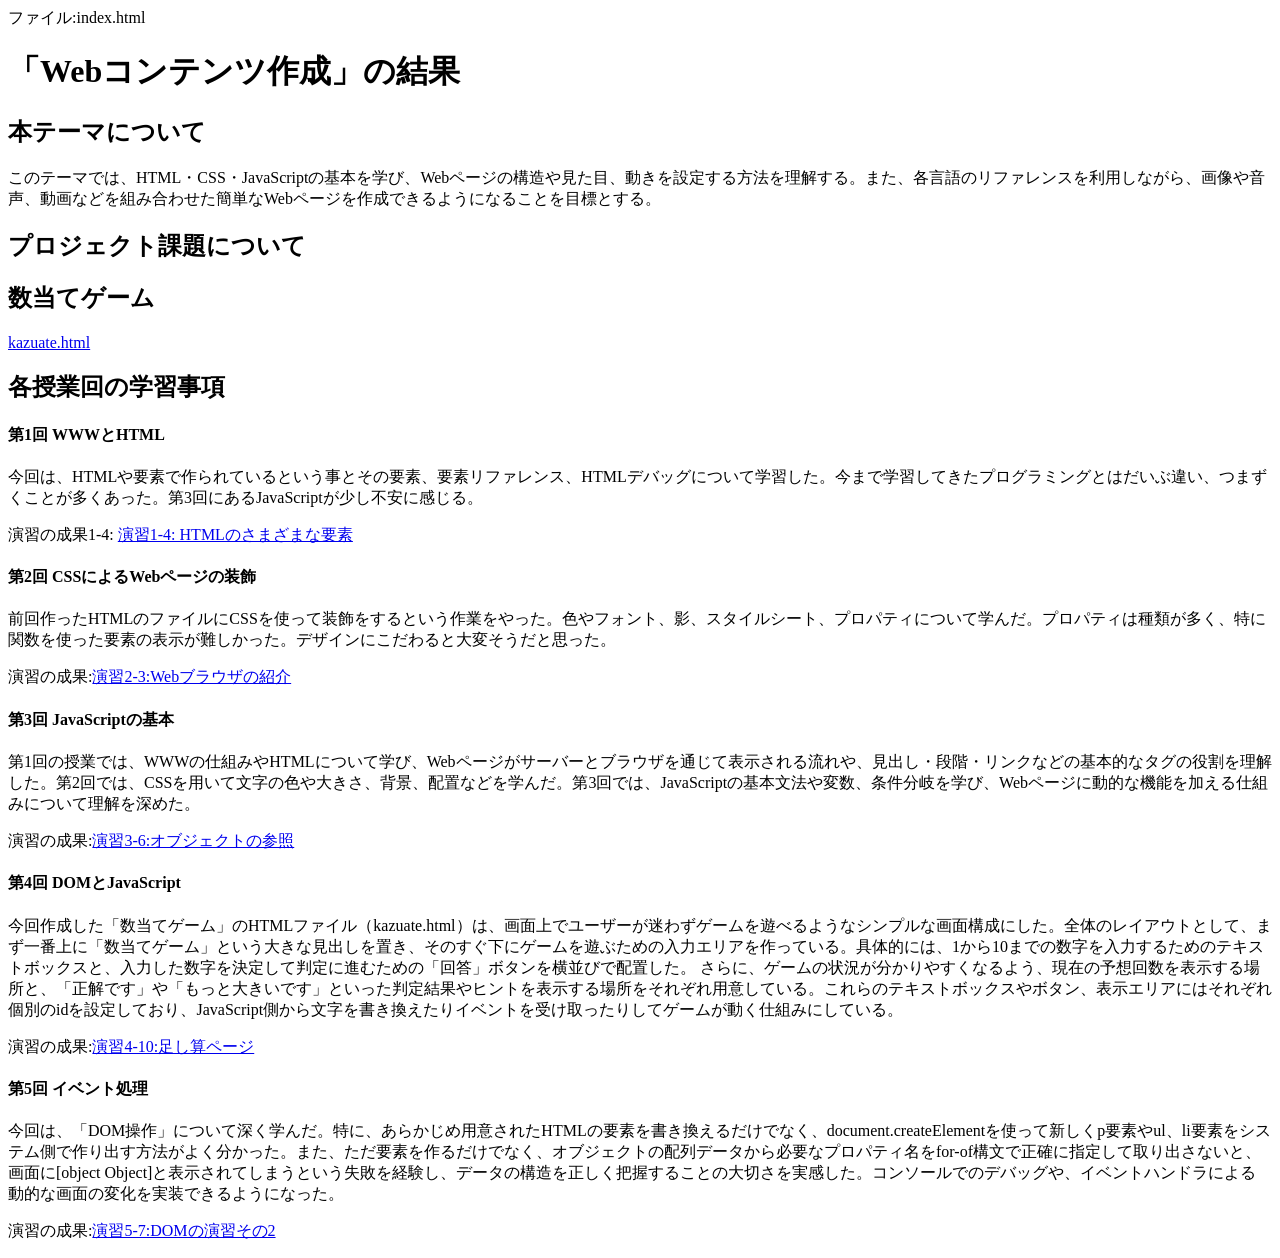
==== index.html @ dcc4caca "編集" ====
ファイル:index.html

<!DOCTYPE html>
<html>
  <head>
    <meta charset="utf-8">
    <title>My test page</title>
    <link rel="stylesheet" href="style.css">
  </head>
  <body>
    <h1>「Webコンテンツ作成」の結果</h1>
    <h2>本テーマについて</h2>
    <p>このテーマでは、HTML・CSS・JavaScriptの基本を学び、Webページの構造や見た目、動きを設定する方法を理解する。また、各言語のリファレンスを利用しながら、画像や音声、動画などを組み合わせた簡単なWebページを作成できるようになることを目標とする。
    </p>
    <h2>プロジェクト課題について</h2>

    <h2>数当てゲーム</h2>
    <a href="kazuate.html" target="_blank">kazuate.html</a>
    <h2>各授業回の学習事項</h2>

    <h4>第1回 WWWとHTML</h4>

    <p>今回は、HTMLや要素で作られているという事とその要素、要素リファレンス、HTMLデバッグについて学習した。今まで学習してきたプログラミングとはだいぶ違い、つまずくことが多くあった。第3回にあるJavaScriptが少し不安に感じる。</p>
    
    <p>演習の成果1-4: <a href="practice-html/elements.html" target="_blank">演習1-4: HTMLのさまざまな要素</a></p> 
   
    <h4>第2回 CSSによるWebページの装飾</h4>

    <p>前回作ったHTMLのファイルにCSSを使って装飾をするという作業をやった。色やフォント、影、スタイルシート、プロパティについて学んだ。プロパティは種類が多く、特に関数を使った要素の表示が難しかった。デザインにこだわると大変そうだと思った。</p>
    <p>演習の成果:<a href="practice-css/browser-intro.html"
    target="_blank">演習2-3:Webブラウザの紹介</a></p>

    <h4>第3回 JavaScriptの基本</h4>

    <p>第1回の授業では、WWWの仕組みやHTMLについて学び、Webページがサーバーとブラウザを通じて表示される流れや、見出し・段階・リンクなどの基本的なタグの役割を理解した。第2回では、CSSを用いて文字の色や大きさ、背景、配置などを学んだ。第3回では、JavaScriptの基本文法や変数、条件分岐を学び、Webページに動的な機能を加える仕組みについて理解を深めた。</p>
    <p>演習の成果:<a href="practice-js/jsintro.html"
    target="_blank">演習3-6:オブジェクトの参照</a></p>

    <h4>第4回 DOMとJavaScript</h4>

    <p>今回作成した「数当てゲーム」のHTMLファイル（kazuate.html）は、画面上でユーザーが迷わずゲームを遊べるようなシンプルな画面構成にした。全体のレイアウトとして、まず一番上に「数当てゲーム」という大きな見出しを置き、そのすぐ下にゲームを遊ぶための入力エリアを作っている。具体的には、1から10までの数字を入力するためのテキストボックスと、入力した数字を決定して判定に進むための「回答」ボタンを横並びで配置した。
      さらに、ゲームの状況が分かりやすくなるよう、現在の予想回数を表示する場所と、「正解です」や「もっと大きいです」といった判定結果やヒントを表示する場所をそれぞれ用意している。これらのテキストボックスやボタン、表示エリアにはそれぞれ個別のidを設定しており、JavaScript側から文字を書き換えたりイベントを受け取ったりしてゲームが動く仕組みにしている。</p>
    <p>演習の成果:<a href="practice-eventdom/tashizan.html"
    target="_blank">演習4-10:足し算ページ</a></p>

    <h4>第5回 イベント処理</h4>

    <p>今回は、「DOM操作」について深く学んだ。特に、あらかじめ用意されたHTMLの要素を書き換えるだけでなく、document.createElementを使って新しくp要素やul、li要素をシステム側で作り出す方法がよく分かった。また、ただ要素を作るだけでなく、オブジェクトの配列データから必要なプロパティ名をfor-of構文で正確に指定して取り出さないと、画面に[object Object]と表示されてしまうという失敗を経験し、データの構造を正しく把握することの大切さを実感した。コンソールでのデバッグや、イベントハンドラによる動的な画面の変化を実装できるようになった。</p>
    <p>演習の成果:<a href="practice-dom2/dom2-exercise.html"
    target="_blank">演習5-7:DOMの演習その2</a></p>
  </body>
</html>
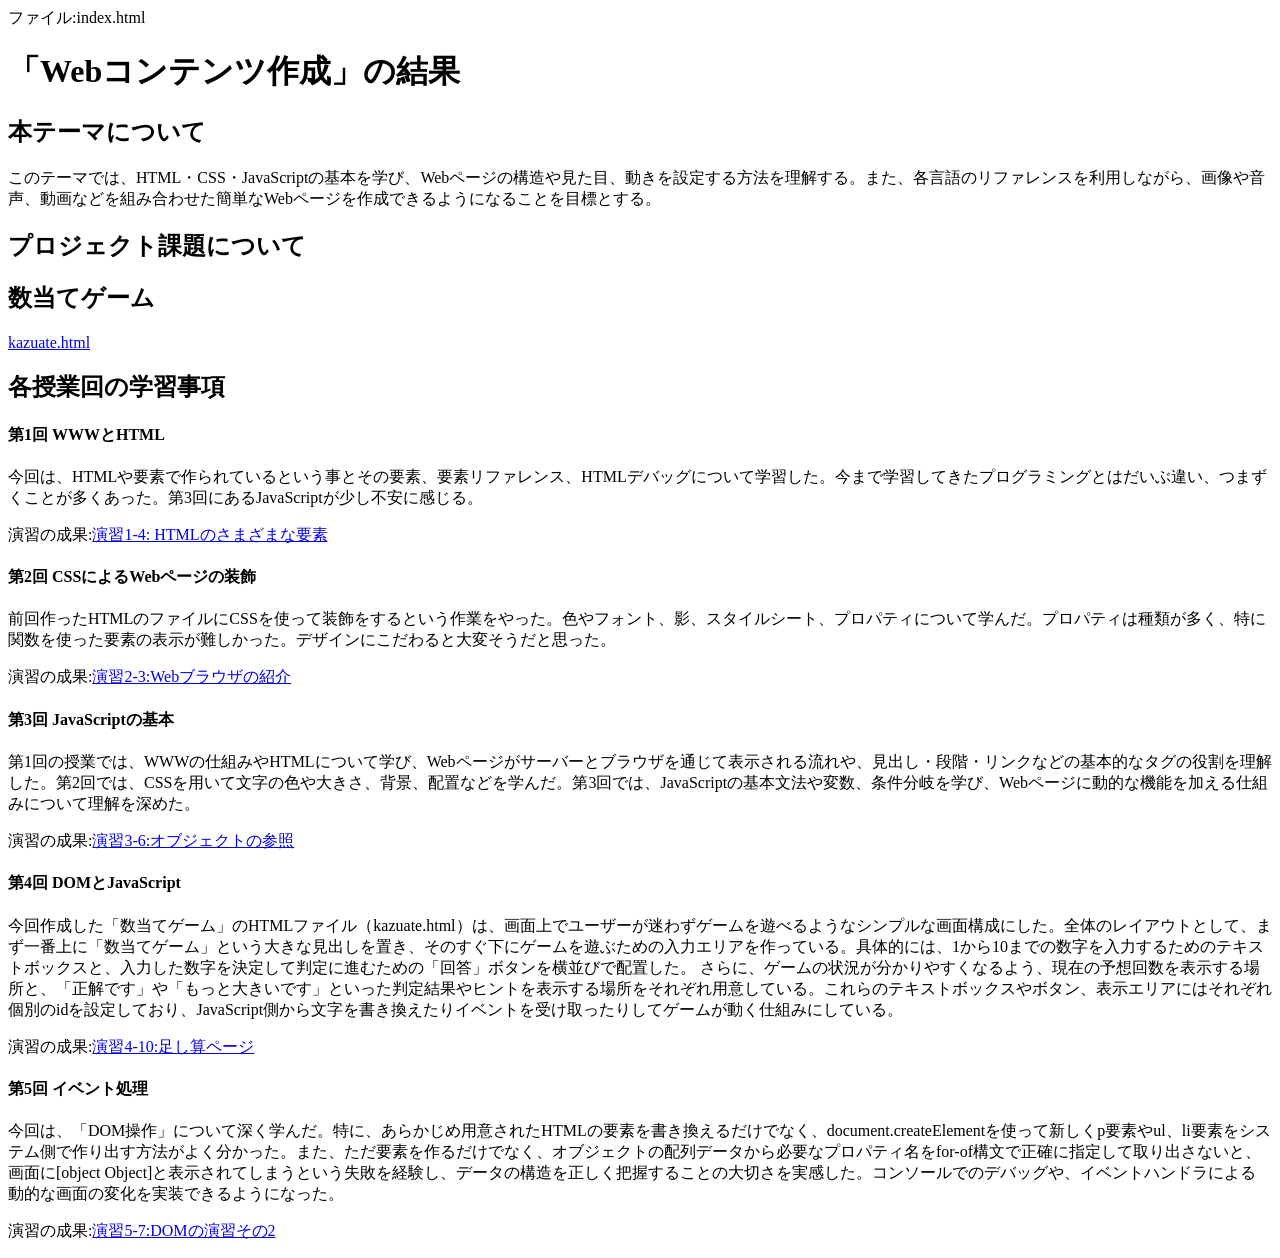
==== commit eea9e443: "編集" ====
--- a/index.html
+++ b/index.html
@@ -22,7 +22,7 @@
 
     <p>今回は、HTMLや要素で作られているという事とその要素、要素リファレンス、HTMLデバッグについて学習した。今まで学習してきたプログラミングとはだいぶ違い、つまずくことが多くあった。第3回にあるJavaScriptが少し不安に感じる。</p>
     
-    <p>演習の成果1-4: <a href="practice-html/elements.html" target="_blank">演習1-4: HTMLのさまざまな要素</a></p> 
+    <p>演習の成果:<a href="practice-html/elements.html" target="_blank">演習1-4: HTMLのさまざまな要素</a></p> 
    
     <h4>第2回 CSSによるWebページの装飾</h4>
 
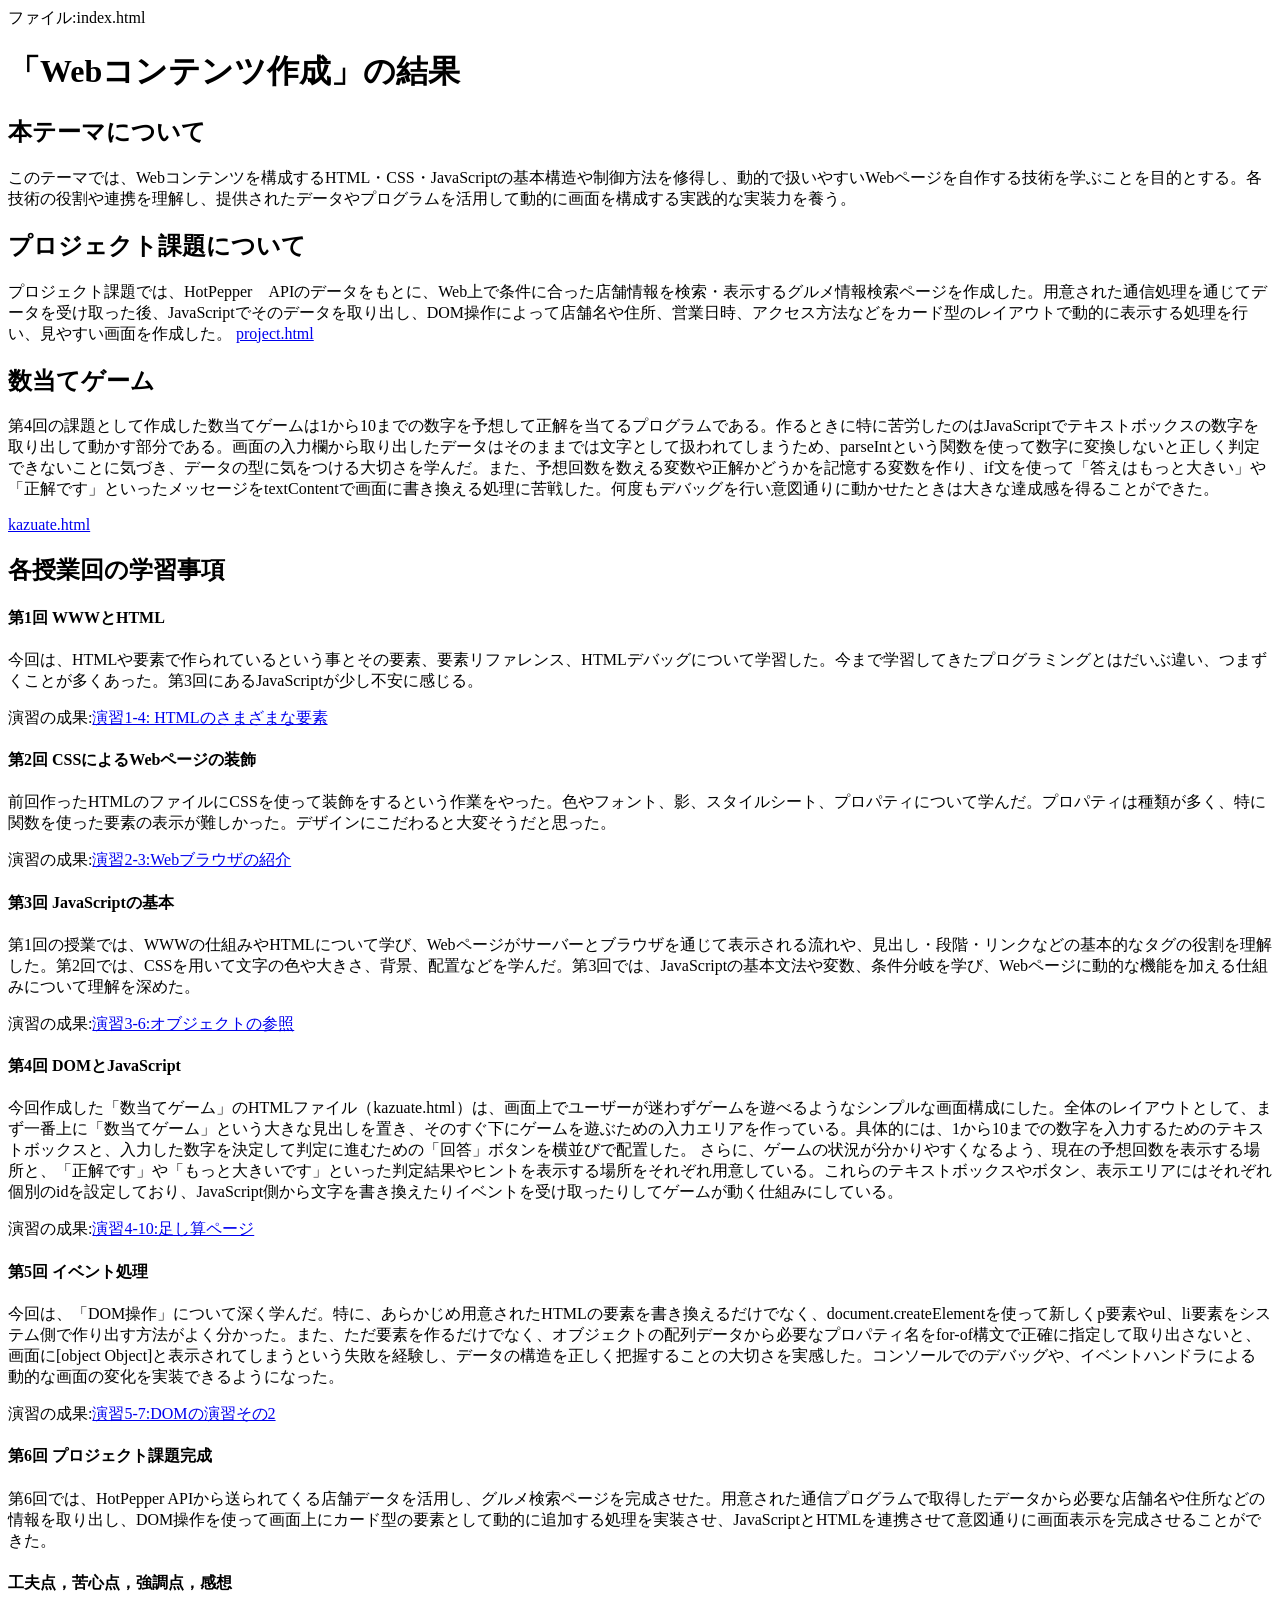
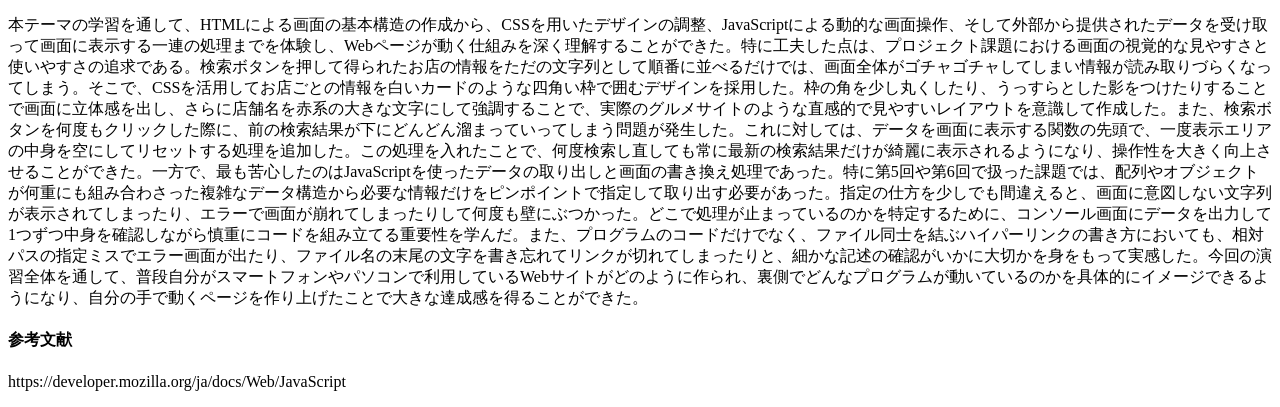
==== commit 9c34139f: "最終レポート" ====
--- a/index.html
+++ b/index.html
@@ -10,11 +10,13 @@
   <body>
     <h1>「Webコンテンツ作成」の結果</h1>
     <h2>本テーマについて</h2>
-    <p>このテーマでは、HTML・CSS・JavaScriptの基本を学び、Webページの構造や見た目、動きを設定する方法を理解する。また、各言語のリファレンスを利用しながら、画像や音声、動画などを組み合わせた簡単なWebページを作成できるようになることを目標とする。
+    <p>このテーマでは、Webコンテンツを構成するHTML・CSS・JavaScriptの基本構造や制御方法を修得し、動的で扱いやすいWebページを自作する技術を学ぶことを目的とする。各技術の役割や連携を理解し、提供されたデータやプログラムを活用して動的に画面を構成する実践的な実装力を養う。
     </p>
     <h2>プロジェクト課題について</h2>
-
+    プロジェクト課題では、HotPepper　APIのデータをもとに、Web上で条件に合った店舗情報を検索・表示するグルメ情報検索ページを作成した。用意された通信処理を通じてデータを受け取った後、JavaScriptでそのデータを取り出し、DOM操作によって店舗名や住所、営業日時、アクセス方法などをカード型のレイアウトで動的に表示する処理を行い、見やすい画面を作成した。
+    <a href="practice-css/project.html" target="_blank">project.html</a>
     <h2>数当てゲーム</h2>
+    <p>第4回の課題として作成した数当てゲームは1から10までの数字を予想して正解を当てるプログラムである。作るときに特に苦労したのはJavaScriptでテキストボックスの数字を取り出して動かす部分である。画面の入力欄から取り出したデータはそのままでは文字として扱われてしまうため、parseIntという関数を使って数字に変換しないと正しく判定できないことに気づき、データの型に気をつける大切さを学んだ。また、予想回数を数える変数や正解かどうかを記憶する変数を作り、if文を使って「答えはもっと大きい」や「正解です」といったメッセージをtextContentで画面に書き換える処理に苦戦した。何度もデバッグを行い意図通りに動かせたときは大きな達成感を得ることができた。</p>
     <a href="kazuate.html" target="_blank">kazuate.html</a>
     <h2>各授業回の学習事項</h2>
 
@@ -48,5 +50,16 @@
     <p>今回は、「DOM操作」について深く学んだ。特に、あらかじめ用意されたHTMLの要素を書き換えるだけでなく、document.createElementを使って新しくp要素やul、li要素をシステム側で作り出す方法がよく分かった。また、ただ要素を作るだけでなく、オブジェクトの配列データから必要なプロパティ名をfor-of構文で正確に指定して取り出さないと、画面に[object Object]と表示されてしまうという失敗を経験し、データの構造を正しく把握することの大切さを実感した。コンソールでのデバッグや、イベントハンドラによる動的な画面の変化を実装できるようになった。</p>
     <p>演習の成果:<a href="practice-dom2/dom2-exercise.html"
     target="_blank">演習5-7:DOMの演習その2</a></p>
+
+    <h4>第6回 プロジェクト課題完成</h4>
+
+    <p>第6回では、HotPepper APIから送られてくる店舗データを活用し、グルメ検索ページを完成させた。用意された通信プログラムで取得したデータから必要な店舗名や住所などの情報を取り出し、DOM操作を使って画面上にカード型の要素として動的に追加する処理を実装させ、JavaScriptとHTMLを連携させて意図通りに画面表示を完成させることができた。</p>
+
+    <h4>工夫点，苦心点，強調点，感想</h4>
+
+    <p>本テーマの学習を通して、HTMLによる画面の基本構造の作成から、CSSを用いたデザインの調整、JavaScriptによる動的な画面操作、そして外部から提供されたデータを受け取って画面に表示する一連の処理までを体験し、Webページが動く仕組みを深く理解することができた。特に工夫した点は、プロジェクト課題における画面の視覚的な見やすさと使いやすさの追求である。検索ボタンを押して得られたお店の情報をただの文字列として順番に並べるだけでは、画面全体がゴチャゴチャしてしまい情報が読み取りづらくなってしまう。そこで、CSSを活用してお店ごとの情報を白いカードのような四角い枠で囲むデザインを採用した。枠の角を少し丸くしたり、うっすらとした影をつけたりすることで画面に立体感を出し、さらに店舗名を赤系の大きな文字にして強調することで、実際のグルメサイトのような直感的で見やすいレイアウトを意識して作成した。また、検索ボタンを何度もクリックした際に、前の検索結果が下にどんどん溜まっていってしまう問題が発生した。これに対しては、データを画面に表示する関数の先頭で、一度表示エリアの中身を空にしてリセットする処理を追加した。この処理を入れたことで、何度検索し直しても常に最新の検索結果だけが綺麗に表示されるようになり、操作性を大きく向上させることができた。一方で、最も苦心したのはJavaScriptを使ったデータの取り出しと画面の書き換え処理であった。特に第5回や第6回で扱った課題では、配列やオブジェクトが何重にも組み合わさった複雑なデータ構造から必要な情報だけをピンポイントで指定して取り出す必要があった。指定の仕方を少しでも間違えると、画面に意図しない文字列が表示されてしまったり、エラーで画面が崩れてしまったりして何度も壁にぶつかった。どこで処理が止まっているのかを特定するために、コンソール画面にデータを出力して1つずつ中身を確認しながら慎重にコードを組み立てる重要性を学んだ。また、プログラムのコードだけでなく、ファイル同士を結ぶハイパーリンクの書き方においても、相対パスの指定ミスでエラー画面が出たり、ファイル名の末尾の文字を書き忘れてリンクが切れてしまったりと、細かな記述の確認がいかに大切かを身をもって実感した。今回の演習全体を通して、普段自分がスマートフォンやパソコンで利用しているWebサイトがどのように作られ、裏側でどんなプログラムが動いているのかを具体的にイメージできるようになり、自分の手で動くページを作り上げたことで大きな達成感を得ることができた。</p>
+
+    <h4>参考文献</h4>
+    <p>https://developer.mozilla.org/ja/docs/Web/JavaScript</p>
   </body>
 </html>
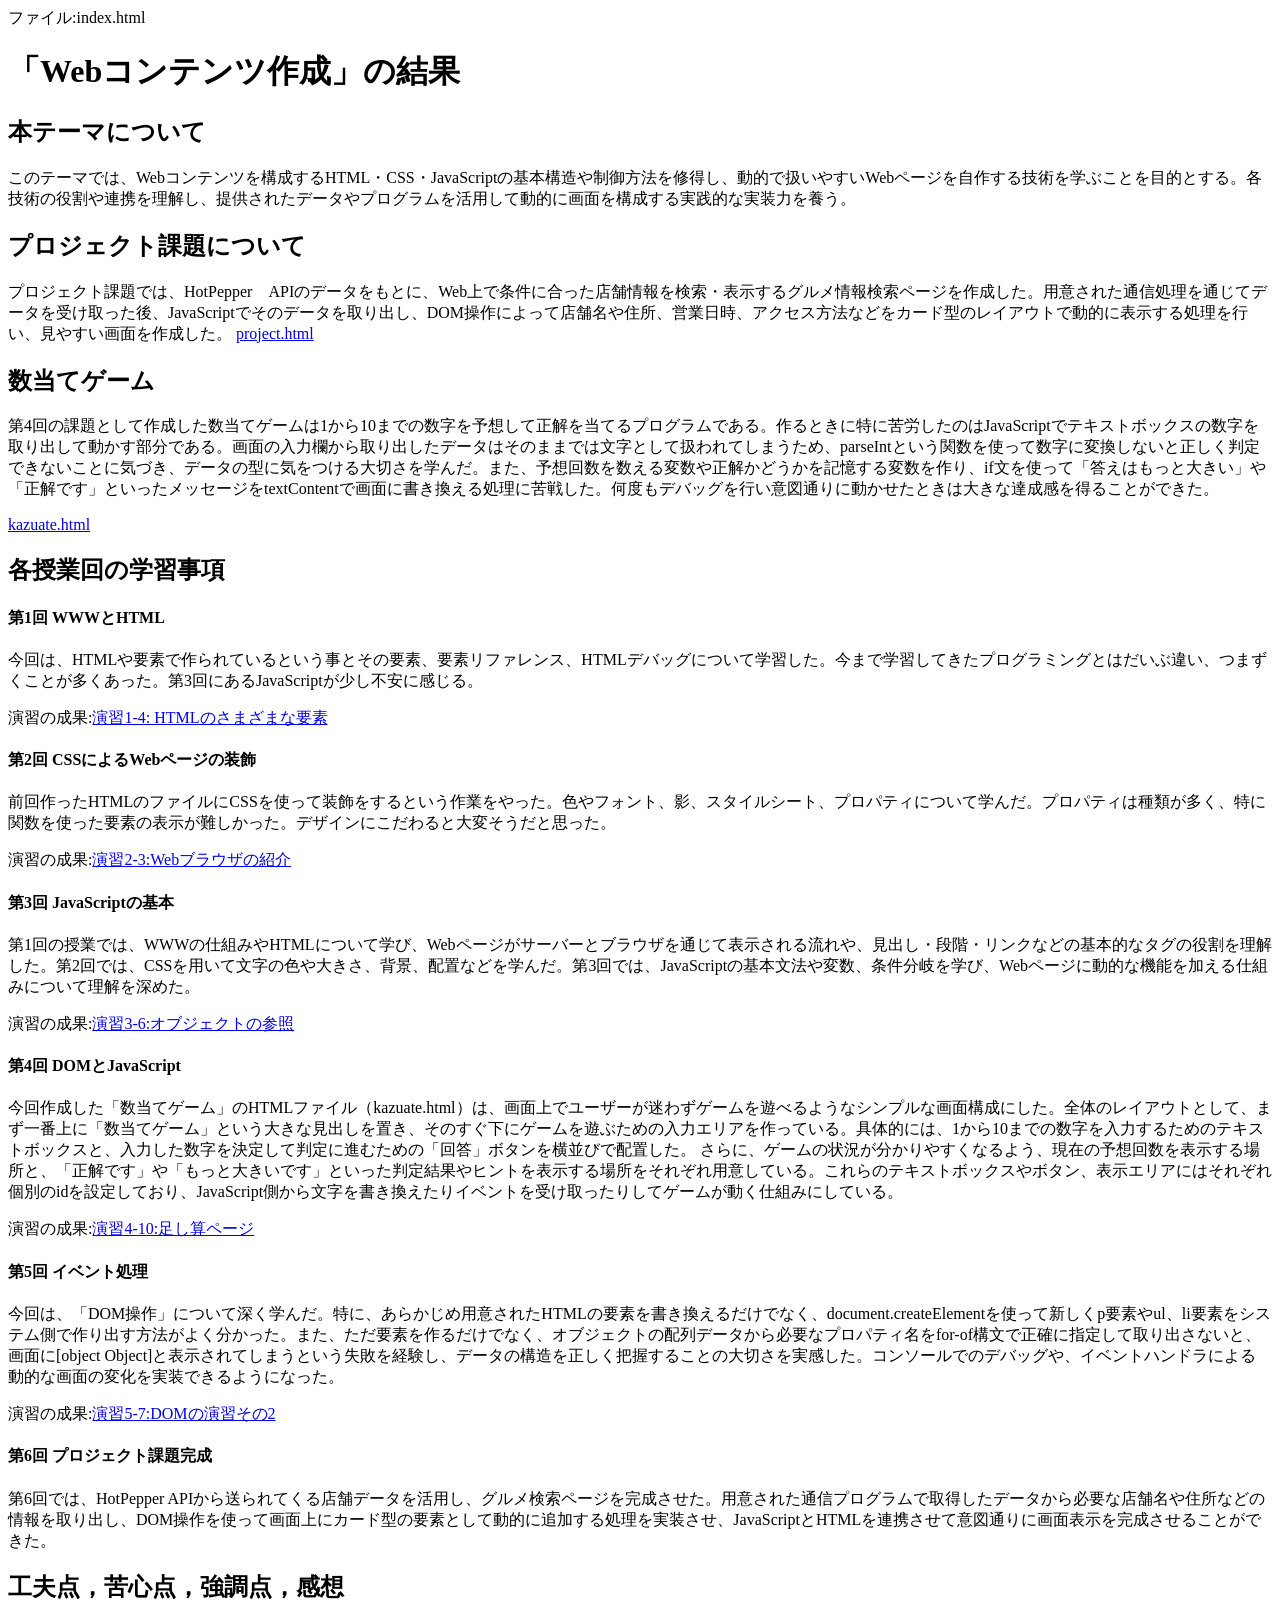
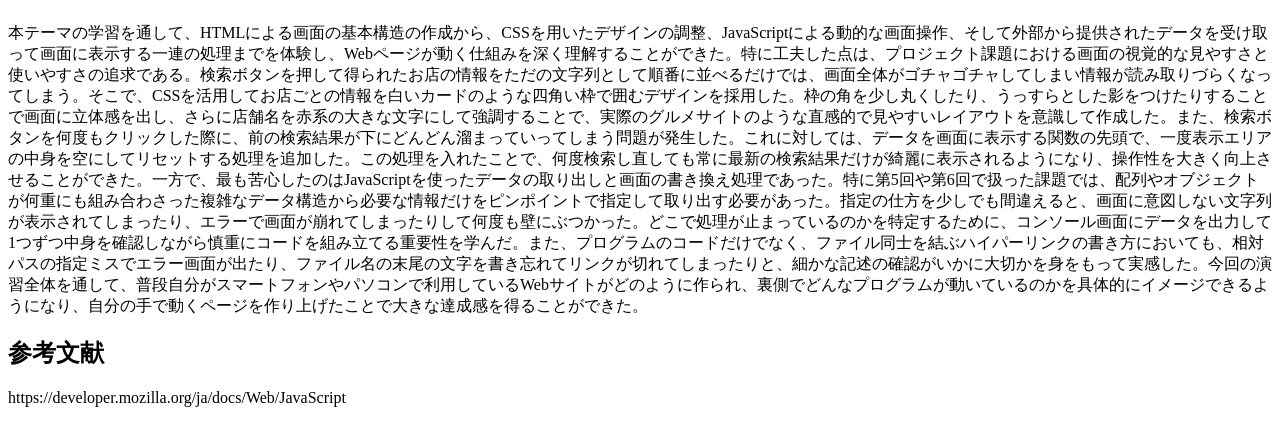
==== commit fa18fe05: "最終レポート" ====
--- a/index.html
+++ b/index.html
@@ -55,11 +55,11 @@
 
     <p>第6回では、HotPepper APIから送られてくる店舗データを活用し、グルメ検索ページを完成させた。用意された通信プログラムで取得したデータから必要な店舗名や住所などの情報を取り出し、DOM操作を使って画面上にカード型の要素として動的に追加する処理を実装させ、JavaScriptとHTMLを連携させて意図通りに画面表示を完成させることができた。</p>
 
-    <h4>工夫点，苦心点，強調点，感想</h4>
+    <h2>工夫点，苦心点，強調点，感想</h2>
 
     <p>本テーマの学習を通して、HTMLによる画面の基本構造の作成から、CSSを用いたデザインの調整、JavaScriptによる動的な画面操作、そして外部から提供されたデータを受け取って画面に表示する一連の処理までを体験し、Webページが動く仕組みを深く理解することができた。特に工夫した点は、プロジェクト課題における画面の視覚的な見やすさと使いやすさの追求である。検索ボタンを押して得られたお店の情報をただの文字列として順番に並べるだけでは、画面全体がゴチャゴチャしてしまい情報が読み取りづらくなってしまう。そこで、CSSを活用してお店ごとの情報を白いカードのような四角い枠で囲むデザインを採用した。枠の角を少し丸くしたり、うっすらとした影をつけたりすることで画面に立体感を出し、さらに店舗名を赤系の大きな文字にして強調することで、実際のグルメサイトのような直感的で見やすいレイアウトを意識して作成した。また、検索ボタンを何度もクリックした際に、前の検索結果が下にどんどん溜まっていってしまう問題が発生した。これに対しては、データを画面に表示する関数の先頭で、一度表示エリアの中身を空にしてリセットする処理を追加した。この処理を入れたことで、何度検索し直しても常に最新の検索結果だけが綺麗に表示されるようになり、操作性を大きく向上させることができた。一方で、最も苦心したのはJavaScriptを使ったデータの取り出しと画面の書き換え処理であった。特に第5回や第6回で扱った課題では、配列やオブジェクトが何重にも組み合わさった複雑なデータ構造から必要な情報だけをピンポイントで指定して取り出す必要があった。指定の仕方を少しでも間違えると、画面に意図しない文字列が表示されてしまったり、エラーで画面が崩れてしまったりして何度も壁にぶつかった。どこで処理が止まっているのかを特定するために、コンソール画面にデータを出力して1つずつ中身を確認しながら慎重にコードを組み立てる重要性を学んだ。また、プログラムのコードだけでなく、ファイル同士を結ぶハイパーリンクの書き方においても、相対パスの指定ミスでエラー画面が出たり、ファイル名の末尾の文字を書き忘れてリンクが切れてしまったりと、細かな記述の確認がいかに大切かを身をもって実感した。今回の演習全体を通して、普段自分がスマートフォンやパソコンで利用しているWebサイトがどのように作られ、裏側でどんなプログラムが動いているのかを具体的にイメージできるようになり、自分の手で動くページを作り上げたことで大きな達成感を得ることができた。</p>
 
-    <h4>参考文献</h4>
+    <h2>参考文献</h2>
     <p>https://developer.mozilla.org/ja/docs/Web/JavaScript</p>
   </body>
 </html>
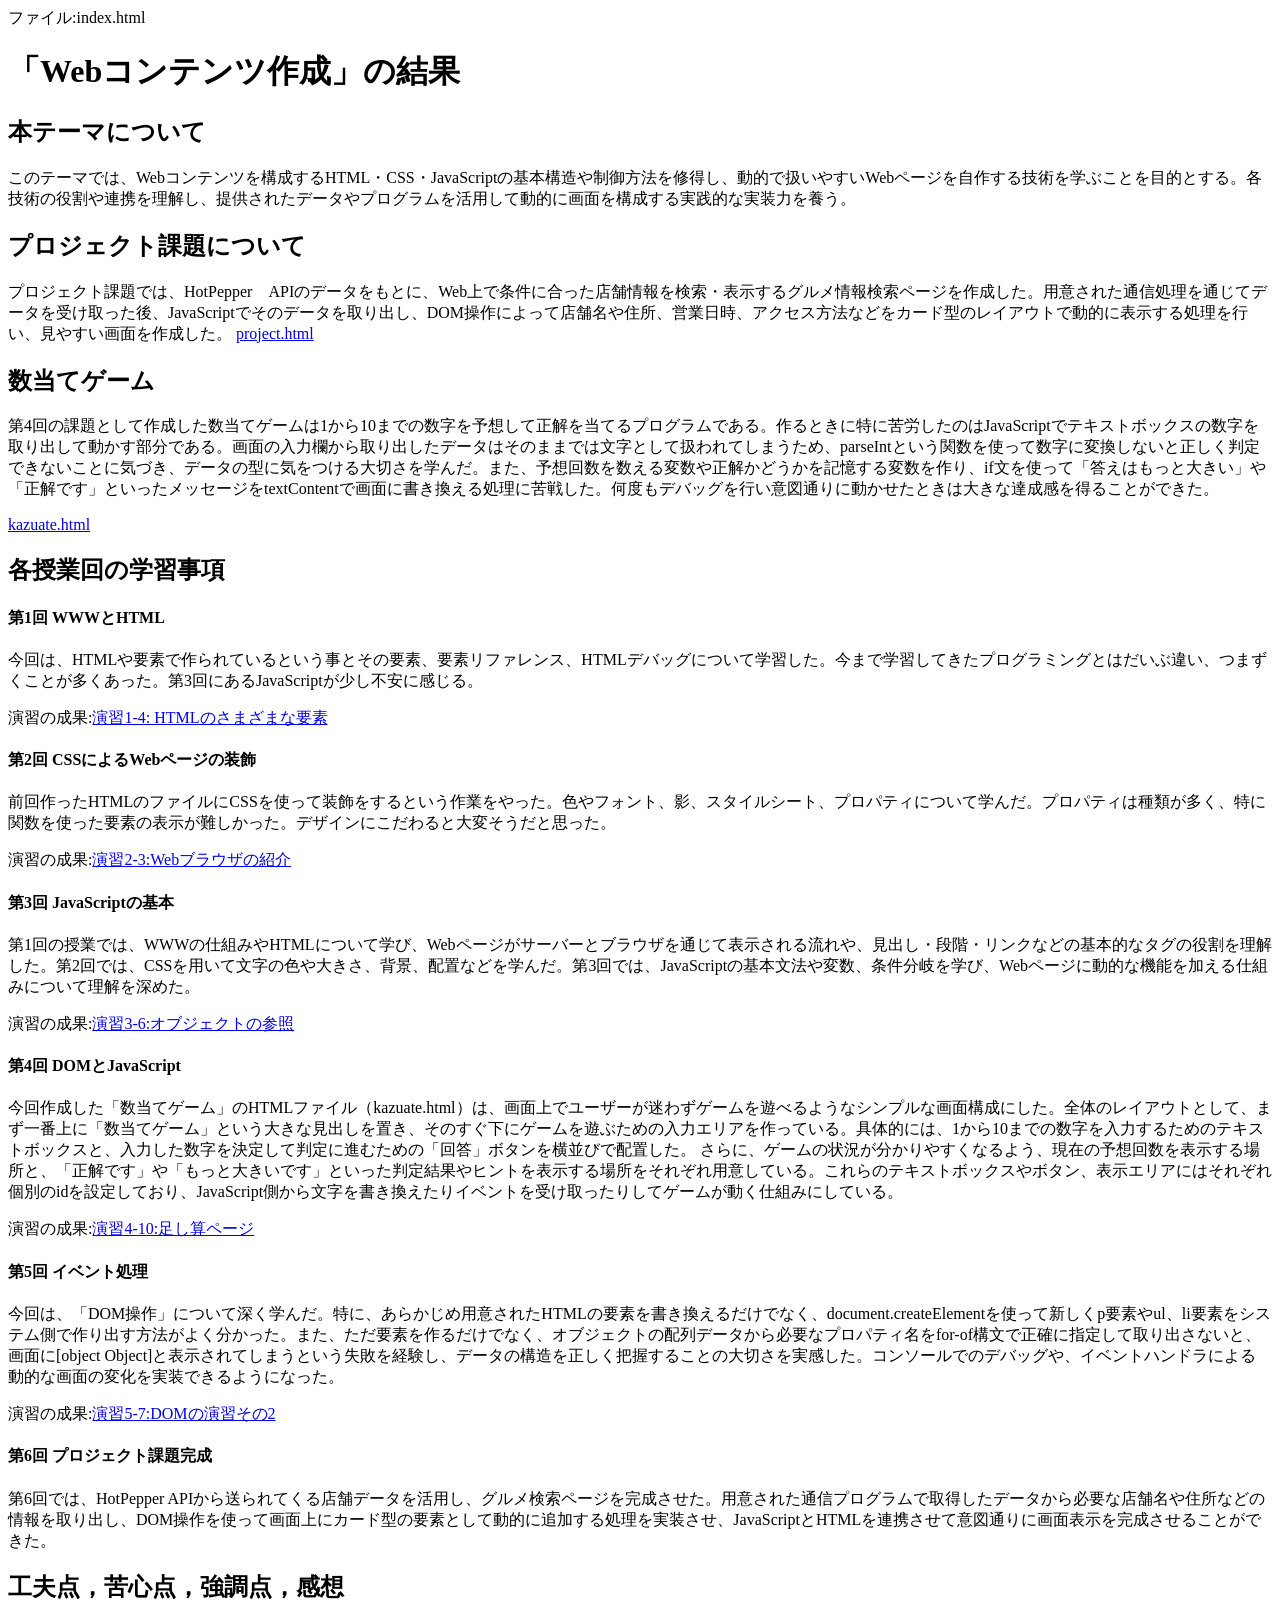
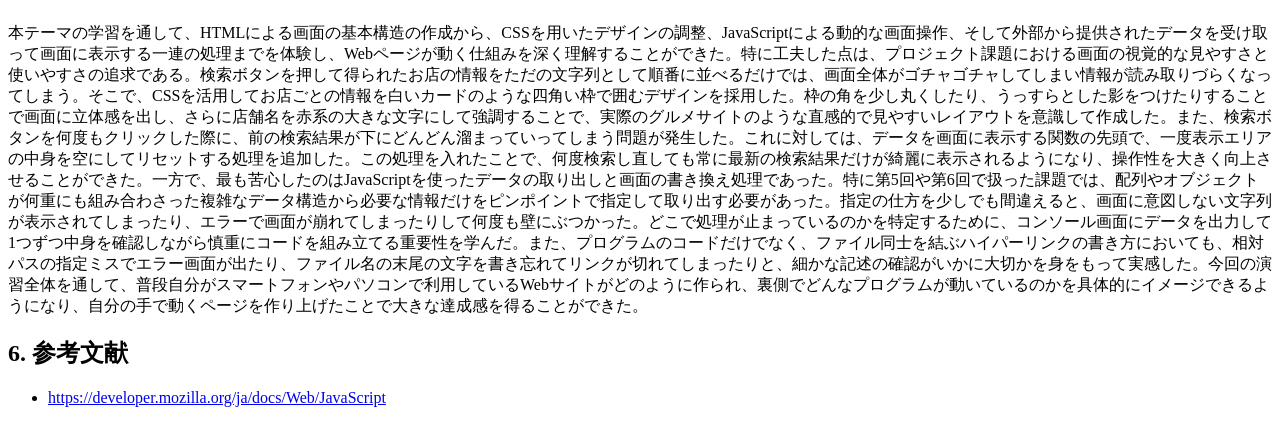
==== commit 0f244ce2: "最終レポート" ====
--- a/index.html
+++ b/index.html
@@ -59,7 +59,9 @@
 
     <p>本テーマの学習を通して、HTMLによる画面の基本構造の作成から、CSSを用いたデザインの調整、JavaScriptによる動的な画面操作、そして外部から提供されたデータを受け取って画面に表示する一連の処理までを体験し、Webページが動く仕組みを深く理解することができた。特に工夫した点は、プロジェクト課題における画面の視覚的な見やすさと使いやすさの追求である。検索ボタンを押して得られたお店の情報をただの文字列として順番に並べるだけでは、画面全体がゴチャゴチャしてしまい情報が読み取りづらくなってしまう。そこで、CSSを活用してお店ごとの情報を白いカードのような四角い枠で囲むデザインを採用した。枠の角を少し丸くしたり、うっすらとした影をつけたりすることで画面に立体感を出し、さらに店舗名を赤系の大きな文字にして強調することで、実際のグルメサイトのような直感的で見やすいレイアウトを意識して作成した。また、検索ボタンを何度もクリックした際に、前の検索結果が下にどんどん溜まっていってしまう問題が発生した。これに対しては、データを画面に表示する関数の先頭で、一度表示エリアの中身を空にしてリセットする処理を追加した。この処理を入れたことで、何度検索し直しても常に最新の検索結果だけが綺麗に表示されるようになり、操作性を大きく向上させることができた。一方で、最も苦心したのはJavaScriptを使ったデータの取り出しと画面の書き換え処理であった。特に第5回や第6回で扱った課題では、配列やオブジェクトが何重にも組み合わさった複雑なデータ構造から必要な情報だけをピンポイントで指定して取り出す必要があった。指定の仕方を少しでも間違えると、画面に意図しない文字列が表示されてしまったり、エラーで画面が崩れてしまったりして何度も壁にぶつかった。どこで処理が止まっているのかを特定するために、コンソール画面にデータを出力して1つずつ中身を確認しながら慎重にコードを組み立てる重要性を学んだ。また、プログラムのコードだけでなく、ファイル同士を結ぶハイパーリンクの書き方においても、相対パスの指定ミスでエラー画面が出たり、ファイル名の末尾の文字を書き忘れてリンクが切れてしまったりと、細かな記述の確認がいかに大切かを身をもって実感した。今回の演習全体を通して、普段自分がスマートフォンやパソコンで利用しているWebサイトがどのように作られ、裏側でどんなプログラムが動いているのかを具体的にイメージできるようになり、自分の手で動くページを作り上げたことで大きな達成感を得ることができた。</p>
 
-    <h2>参考文献</h2>
-    <p>https://developer.mozilla.org/ja/docs/Web/JavaScript</p>
+    <h2>6. 参考文献</h2>
+    <ul>
+      <li><a href="https://developer.mozilla.org/ja/docs/Web/JavaScript" target="_blank">https://developer.mozilla.org/ja/docs/Web/JavaScript</a></li>
+    </ul>
   </body>
 </html>
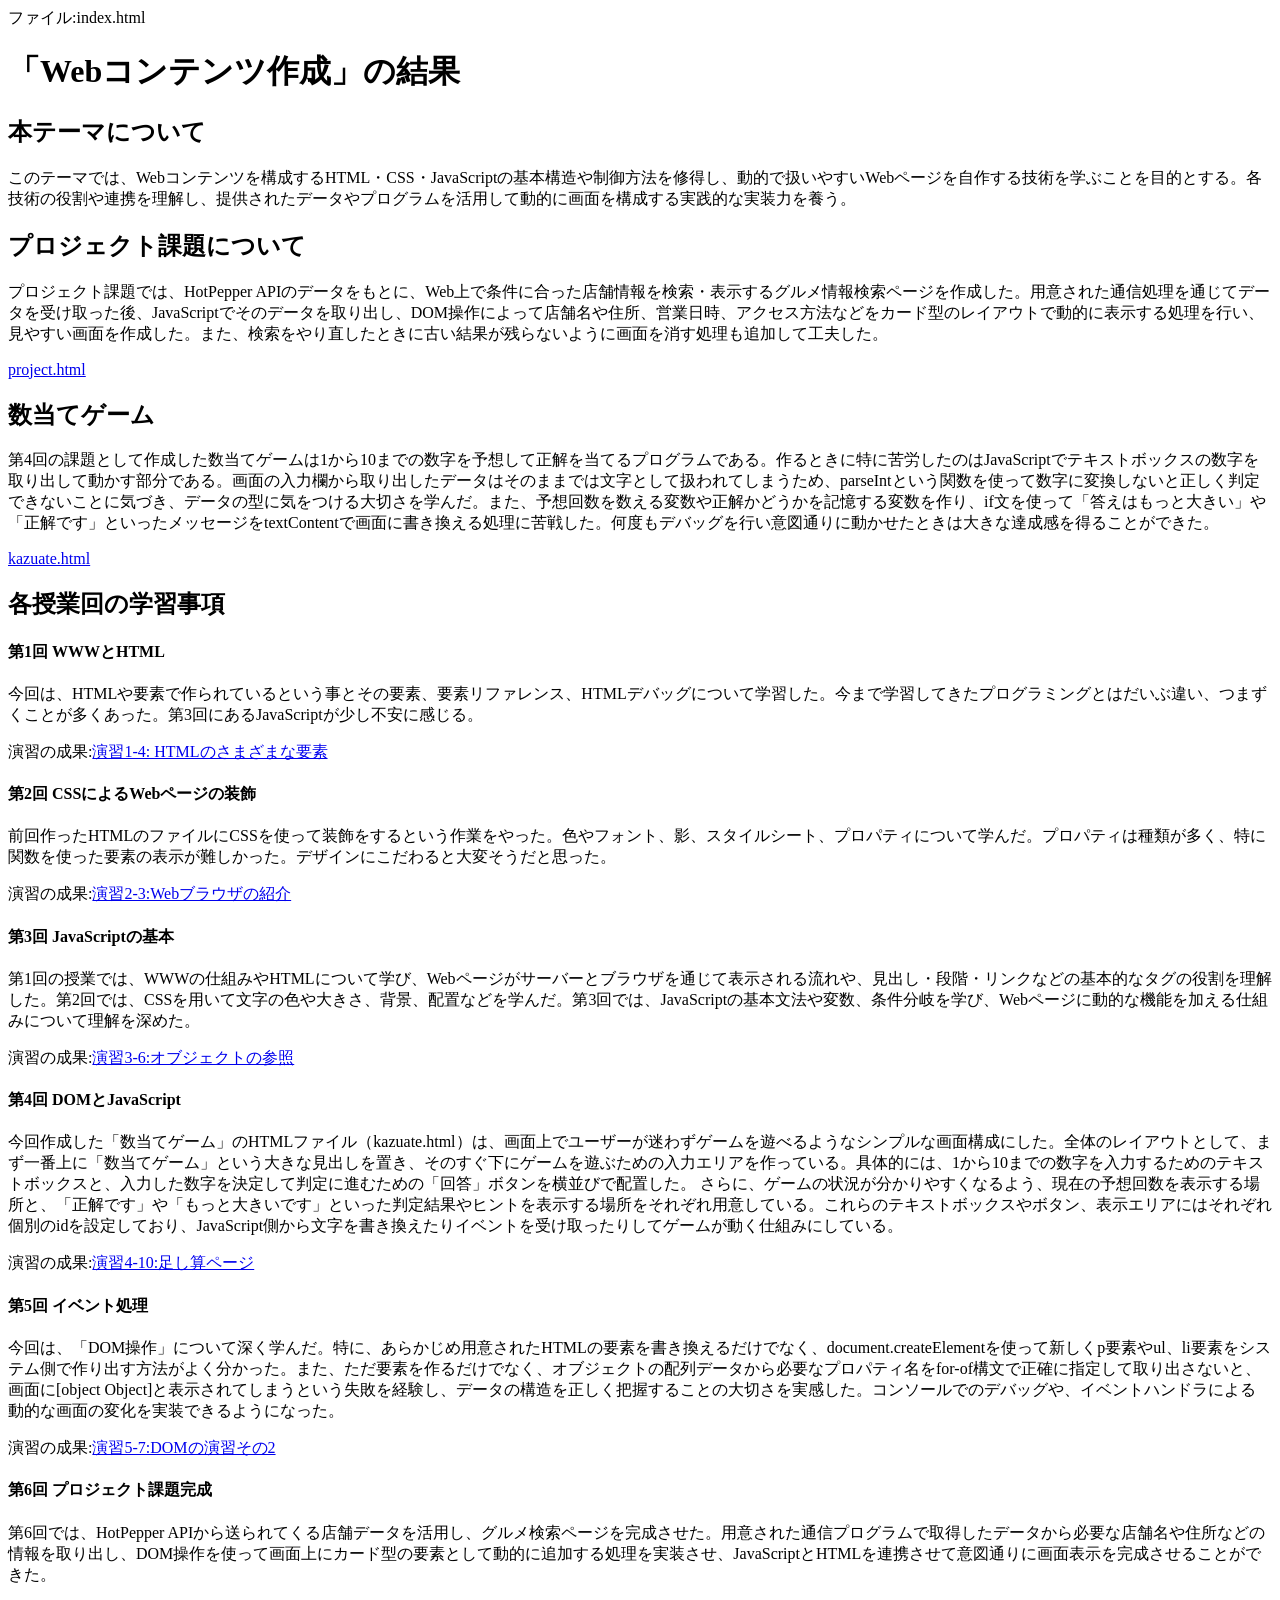
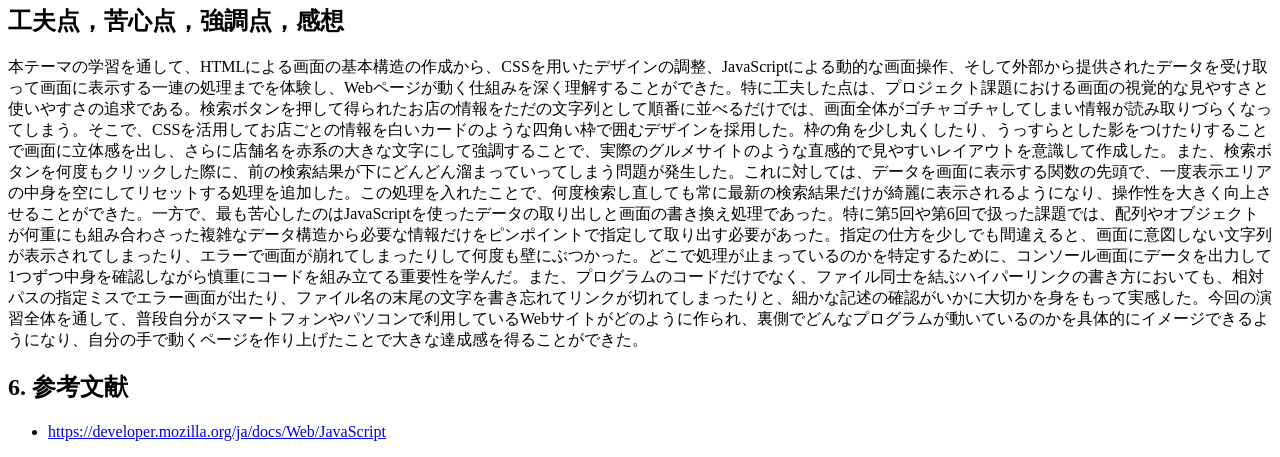
==== commit 7f71ab8d: "再提出" ====
--- a/index.html
+++ b/index.html
@@ -13,7 +13,7 @@
     <p>このテーマでは、Webコンテンツを構成するHTML・CSS・JavaScriptの基本構造や制御方法を修得し、動的で扱いやすいWebページを自作する技術を学ぶことを目的とする。各技術の役割や連携を理解し、提供されたデータやプログラムを活用して動的に画面を構成する実践的な実装力を養う。
     </p>
     <h2>プロジェクト課題について</h2>
-    プロジェクト課題では、HotPepper　APIのデータをもとに、Web上で条件に合った店舗情報を検索・表示するグルメ情報検索ページを作成した。用意された通信処理を通じてデータを受け取った後、JavaScriptでそのデータを取り出し、DOM操作によって店舗名や住所、営業日時、アクセス方法などをカード型のレイアウトで動的に表示する処理を行い、見やすい画面を作成した。
+    <p>プロジェクト課題では、HotPepper APIのデータをもとに、Web上で条件に合った店舗情報を検索・表示するグルメ情報検索ページを作成した。用意された通信処理を通じてデータを受け取った後、JavaScriptでそのデータを取り出し、DOM操作によって店舗名や住所、営業日時、アクセス方法などをカード型のレイアウトで動的に表示する処理を行い、見やすい画面を作成した。また、検索をやり直したときに古い結果が残らないように画面を消す処理も追加して工夫した。</p>
     <a href="practice-css/project.html" target="_blank">project.html</a>
     <h2>数当てゲーム</h2>
     <p>第4回の課題として作成した数当てゲームは1から10までの数字を予想して正解を当てるプログラムである。作るときに特に苦労したのはJavaScriptでテキストボックスの数字を取り出して動かす部分である。画面の入力欄から取り出したデータはそのままでは文字として扱われてしまうため、parseIntという関数を使って数字に変換しないと正しく判定できないことに気づき、データの型に気をつける大切さを学んだ。また、予想回数を数える変数や正解かどうかを記憶する変数を作り、if文を使って「答えはもっと大きい」や「正解です」といったメッセージをtextContentで画面に書き換える処理に苦戦した。何度もデバッグを行い意図通りに動かせたときは大きな達成感を得ることができた。</p>
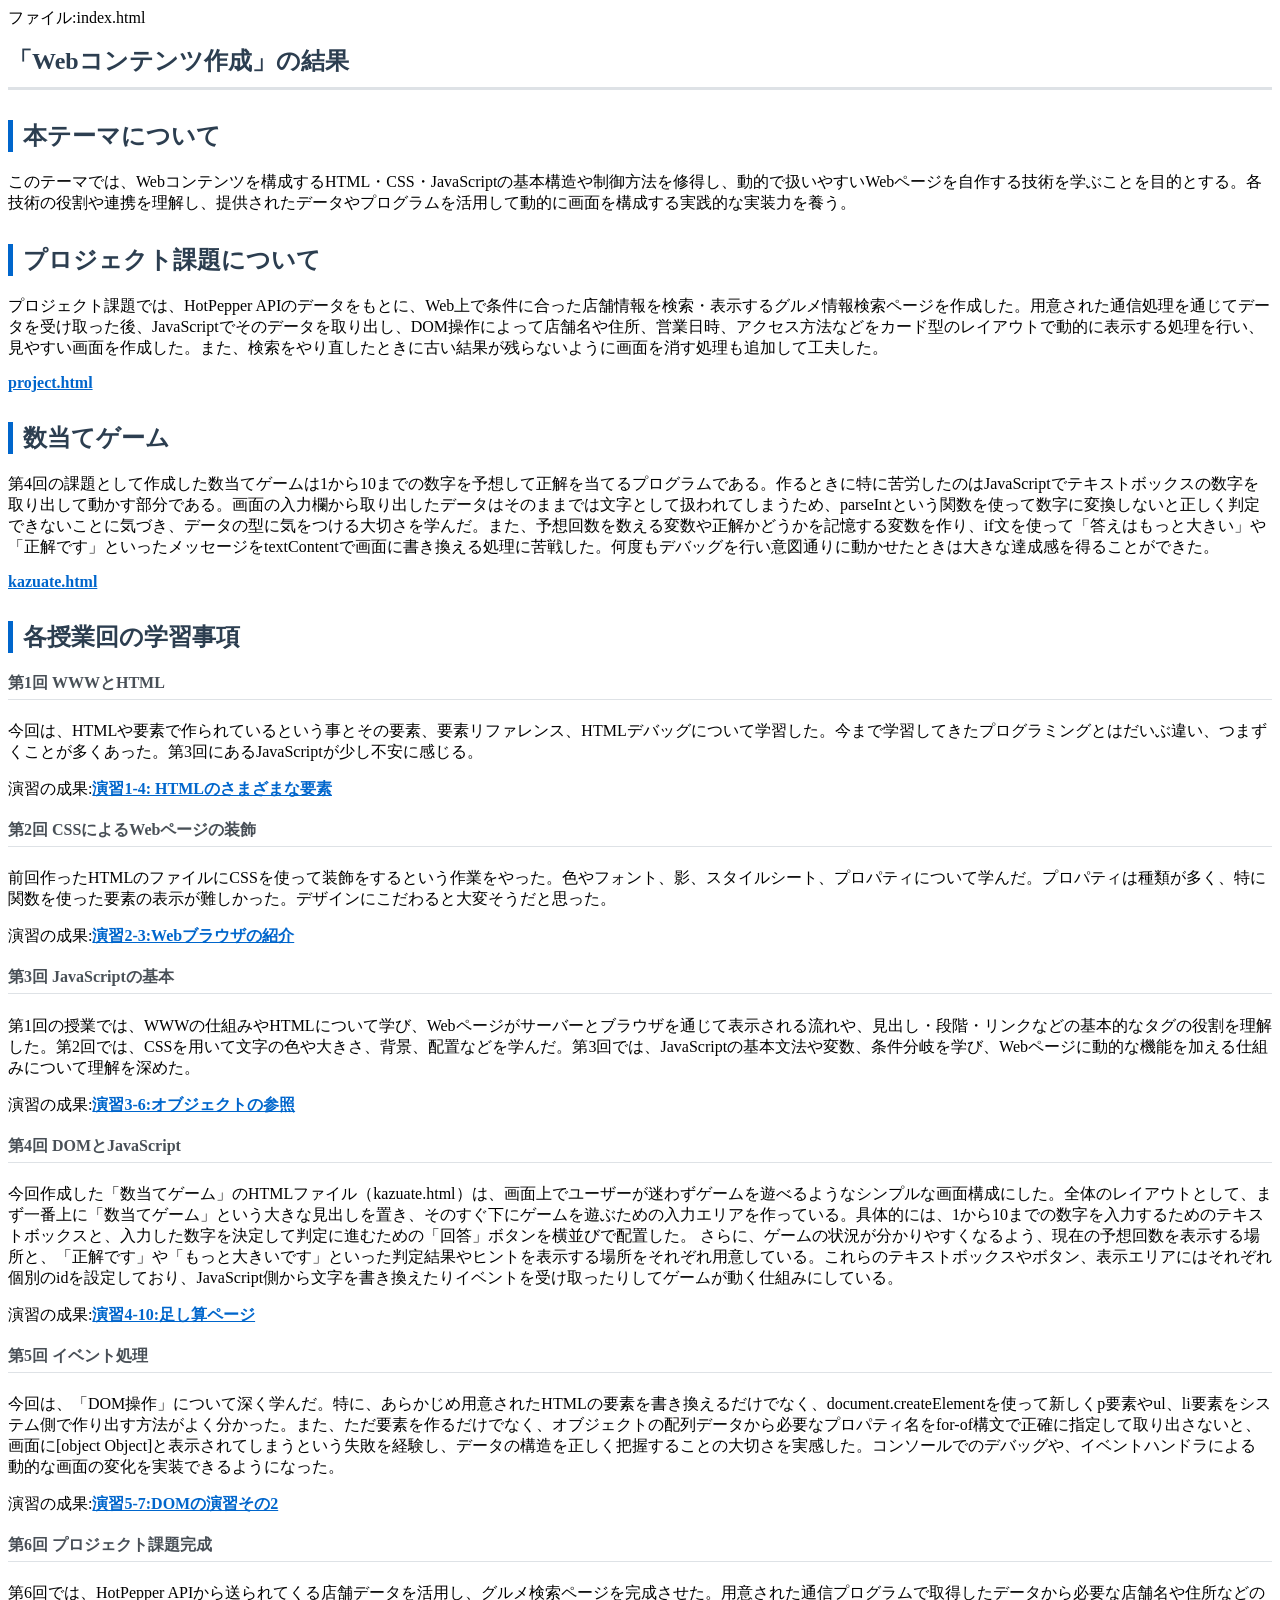
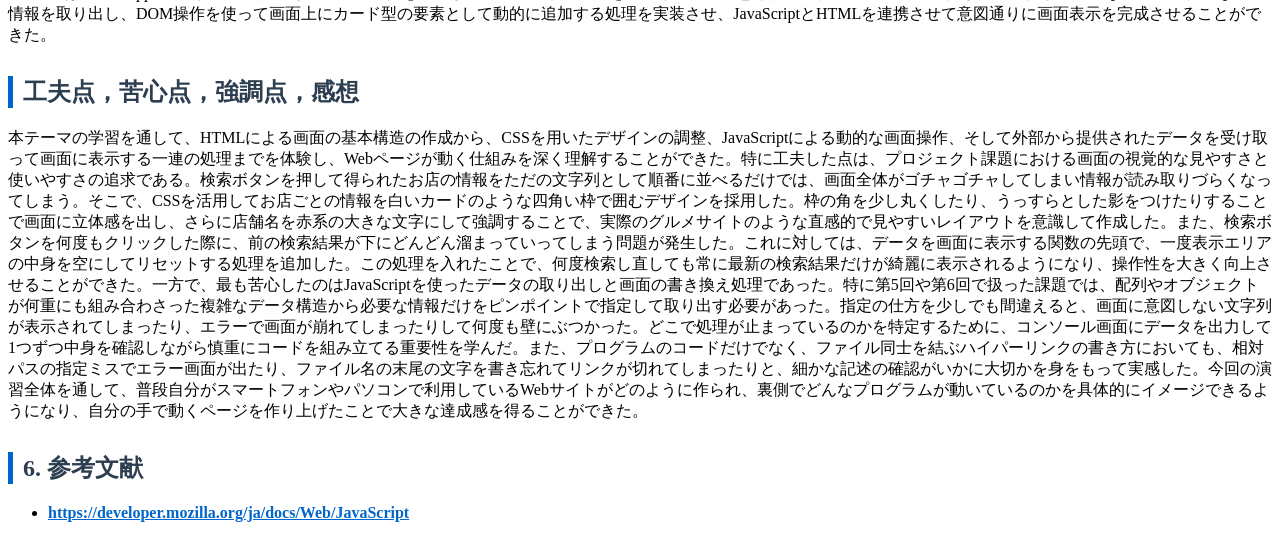
==== commit 1483c321: "再提出" ====
--- a/index.html
+++ b/index.html
@@ -5,7 +5,7 @@
   <head>
     <meta charset="utf-8">
     <title>My test page</title>
-    <link rel="stylesheet" href="style.css">
+    <link rel="stylesheet" href="practice-css/style.css">
   </head>
   <body>
     <h1>「Webコンテンツ作成」の結果</h1>
--- a/practice-css/style.css
+++ b/practice-css/style.css
@@ -0,0 +1,104 @@
+ファイル:style.css
+
+/* 全体の背景やフォントの設定 */
+body {
+  font-family: "Helvetica Neue", Arial, "Hiragino Kaku Gothic ProN", "Hiragino Sans", Meiryo, sans-serif;
+  background-color: #f8f9fa; /* ほんのり明るいグレーの背景 */
+  color: #333333;            /* 文字色は真っ黒ではなく目に優しい濃いグレー */
+  line-height: 1.6;          /* 行間を広げて読みやすく */
+  padding: 30px 20px;        /* 画面端の余白 */
+  max-width: 800px;          /* 横幅が広がりすぎないように制限 */
+  margin: 0 auto;            /* 画面の中央に配置 */
+}
+
+/* メインタイトルのデザイン */
+h1 {
+  font-size: 24px;
+  color: #2c3e50;            /* 深みのあるネイビー */
+  border-bottom: 3px solid #dee2e6; /* 下に境界線を入れる */
+  padding-bottom: 10px;
+  margin-bottom: 30px;
+}
+
+/* 店舗ごとのカード（ボックス） */
+.shop-card {
+  background-color: #ffffff; /* ボックスの中は白 */
+  border-radius: 8px;        /* 角を少し丸くする */
+  padding: 20px 25px;        /* ボックス内の余白 */
+  margin-bottom: 25px;       /* カード同士の間隔 */
+  box-shadow: 0 4px 6px rgba(0, 0, 0, 0.05); /* ほんのり軽い影をつけて浮き上がらせる */
+  border: 1px solid #e9ecef; /* うっすらとした枠線 */
+}
+
+/* 「検索結果○件目」の見出し */
+.shop-card h2 {
+  font-size: 14px;
+  color: #6c757d;            /* 補足情報らしくグレーに */
+  margin: 0 0 5px 0;
+}
+
+/* 「店舗名：〇〇」の見出し */
+.shop-card h3 {
+  font-size: 18px;
+  color: #d9534f;            /* グルメサイトらしい温かみのある赤・オレンジ系 */
+  margin: 0 0 15px 0;
+  padding-bottom: 8px;
+  border-bottom: 1px dashed #dee2e6; /* 店舗名の下に点線 */
+}
+
+/* リスト（箇条書き部分）の調整 */
+.shop-card ul {
+  list-style: none;          /* デフォルトの「・」を消す */
+  padding: 0;
+  margin: 0;
+}
+
+.shop-card li {
+  margin-bottom: 10px;       /* 項目ごとの隙間 */
+  font-size: 14px;
+}
+
+/* 「住所：」「予算：」などのラベル部分を目立たせる */
+.label {
+  font-weight: bold;
+  color: #495057;
+  display: inline-block;
+  width: 90px;               /* 縦のラインが綺麗に揃うように横幅を固定 */
+}
+
+/* 住所のマップリンクのデザイン */
+.shop-card a {
+  color: #0066cc;            /* 綺麗な青色 */
+  text-decoration: none;     /* 最初は下線を消しておく */
+  font-weight: 500;
+}
+
+/* 住所にマウスを載せたとき（ホバー時）の動き */
+.shop-card a:hover {
+  text-decoration: underline; /* マウスを載せると下線が出る */
+  color: #004499;             /* 少し濃い青に変わる */
+}
+
+/* index.htmlのcss */
+h2 {
+  color: #2c3e50;
+  border-left: 5px solid #0066cc;
+  padding-left: 10px;
+  margin-top: 30px;
+}
+
+h4 {
+  color: #495057;
+  border-bottom: 1px solid #dee2e6;
+  padding-bottom: 5px;
+  margin-top: 20px;
+}
+
+p {
+  margin-bottom: 15px;
+}
+
+a {
+  color: #0066cc;
+  font-weight: bold;
+}
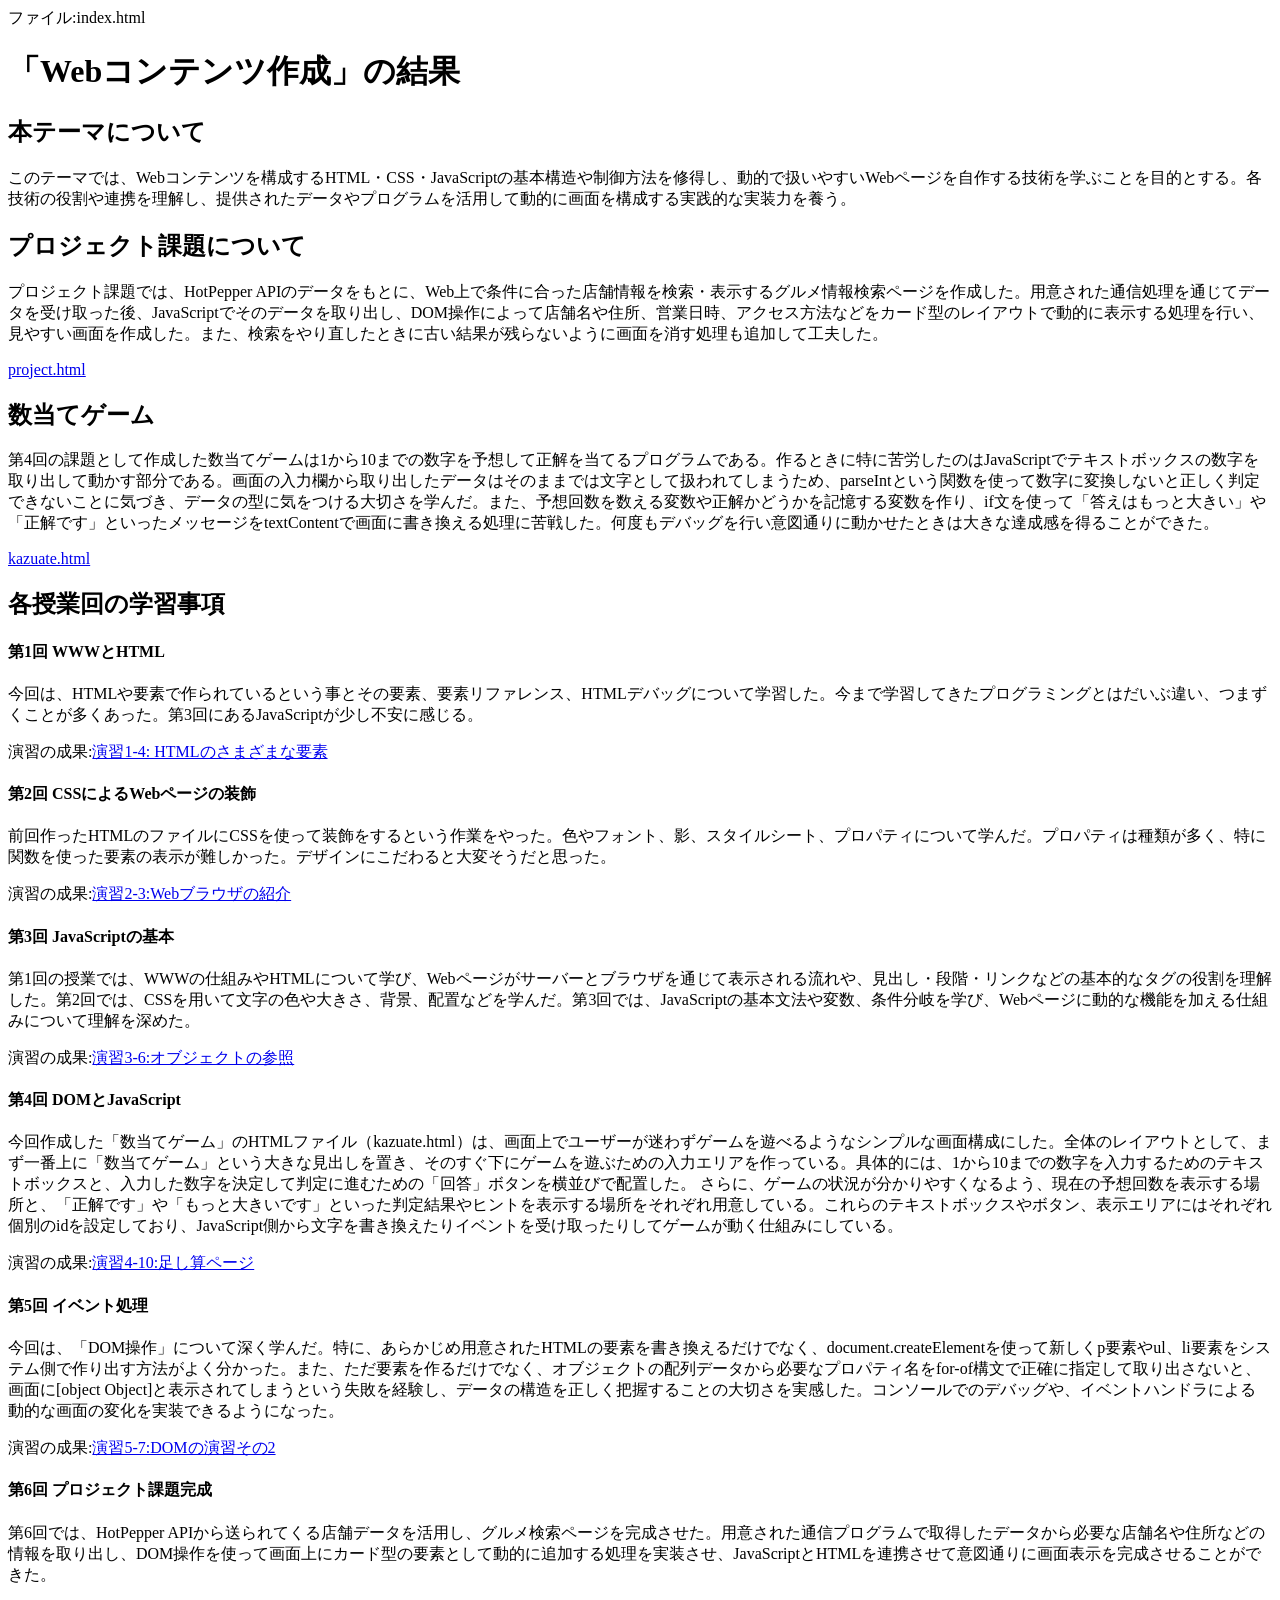
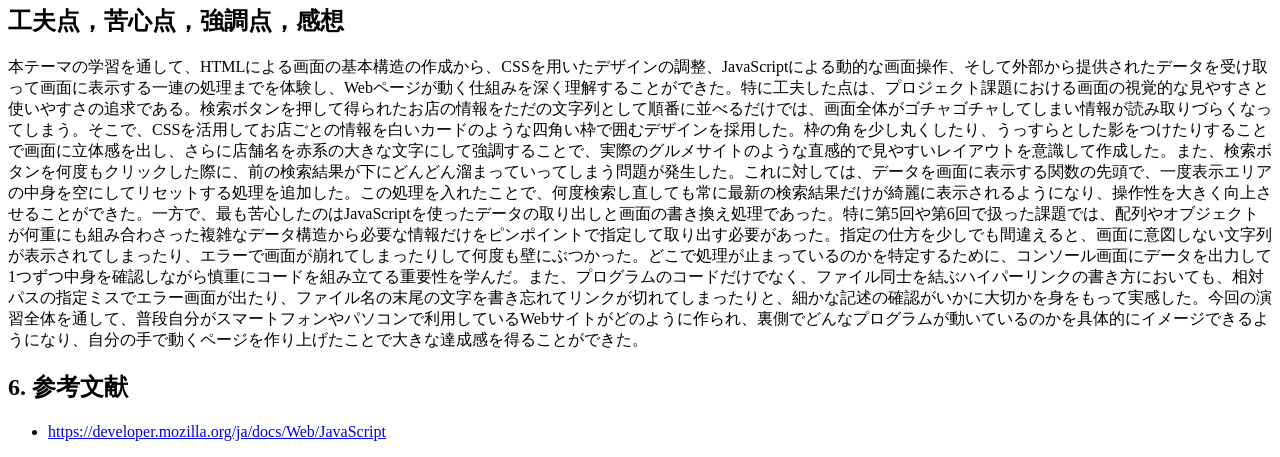
==== commit 919fa64a: "再提出" ====
--- a/index.html
+++ b/index.html
@@ -5,8 +5,7 @@
   <head>
     <meta charset="utf-8">
     <title>My test page</title>
-    <link rel="stylesheet" href="practice-css/style.css">
-  </head>
+    <link rel="stylesheet" href="style.css">
   <body>
     <h1>「Webコンテンツ作成」の結果</h1>
     <h2>本テーマについて</h2>
